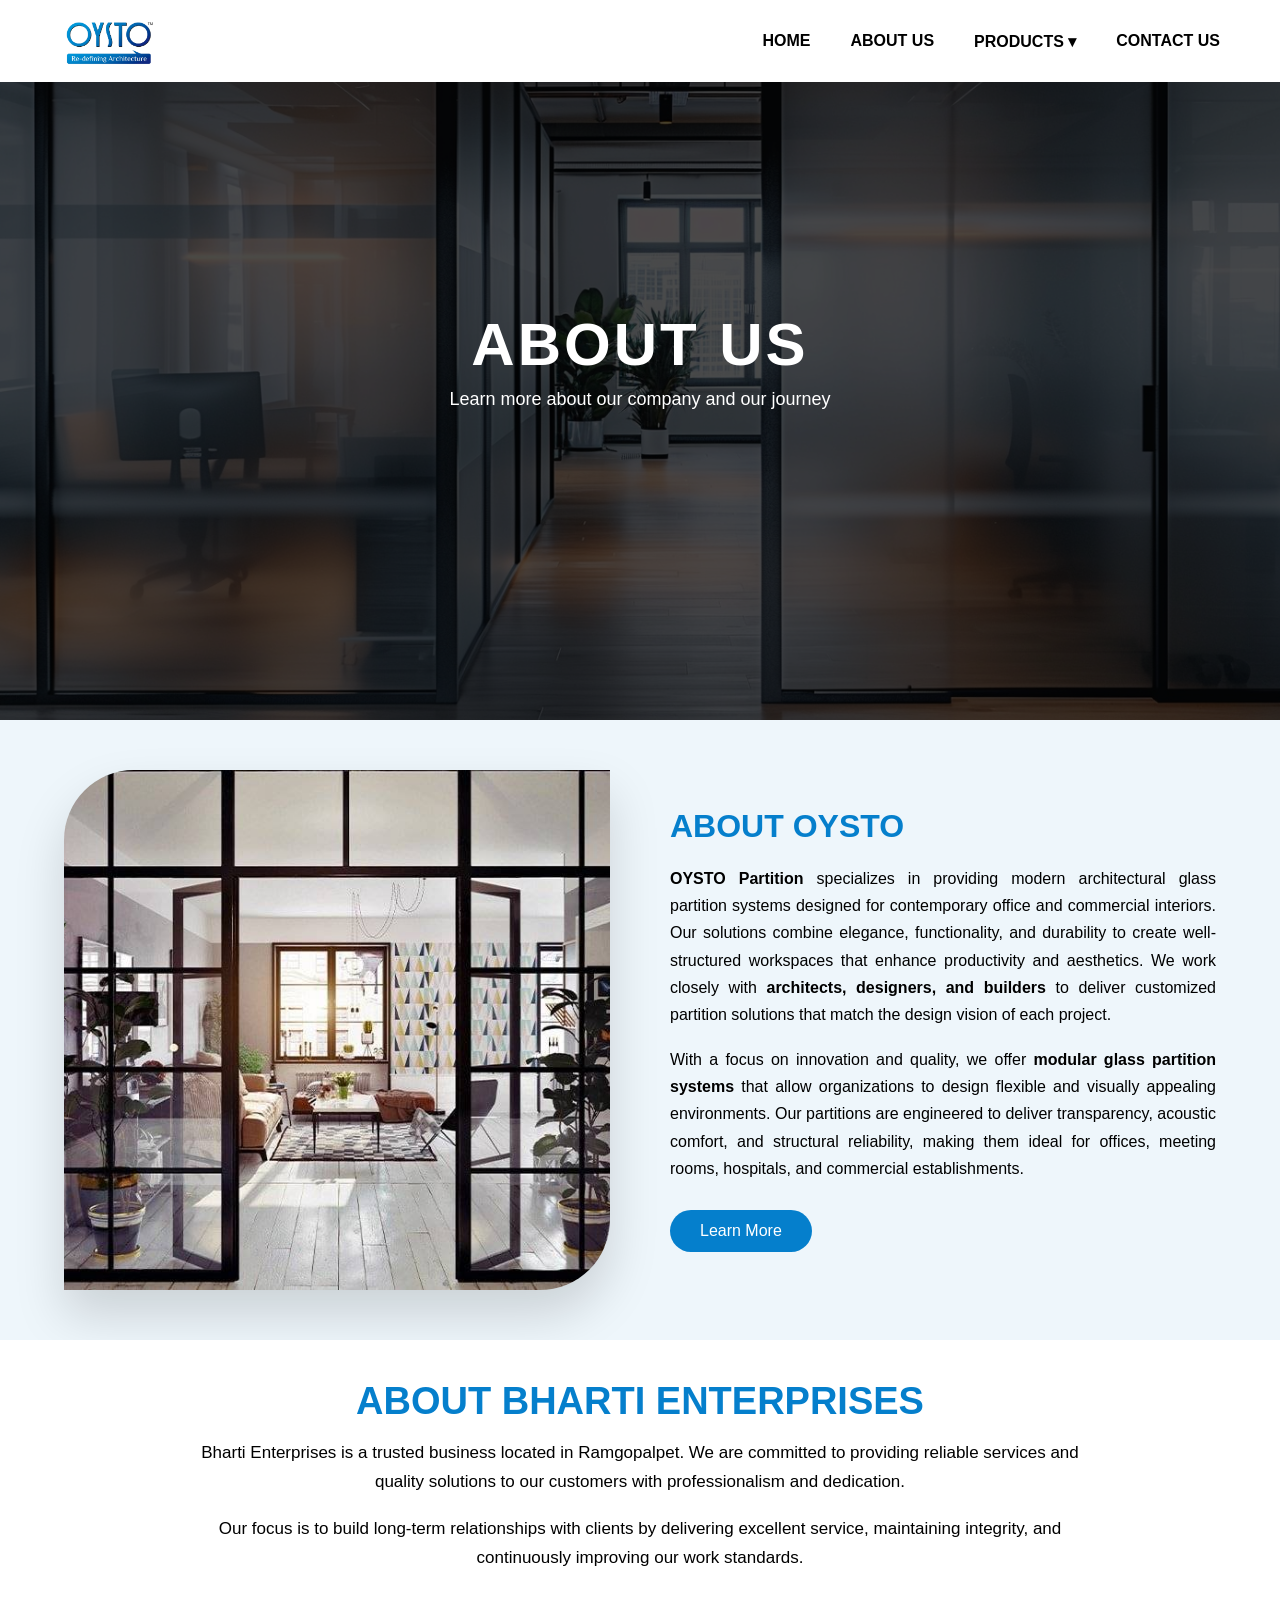
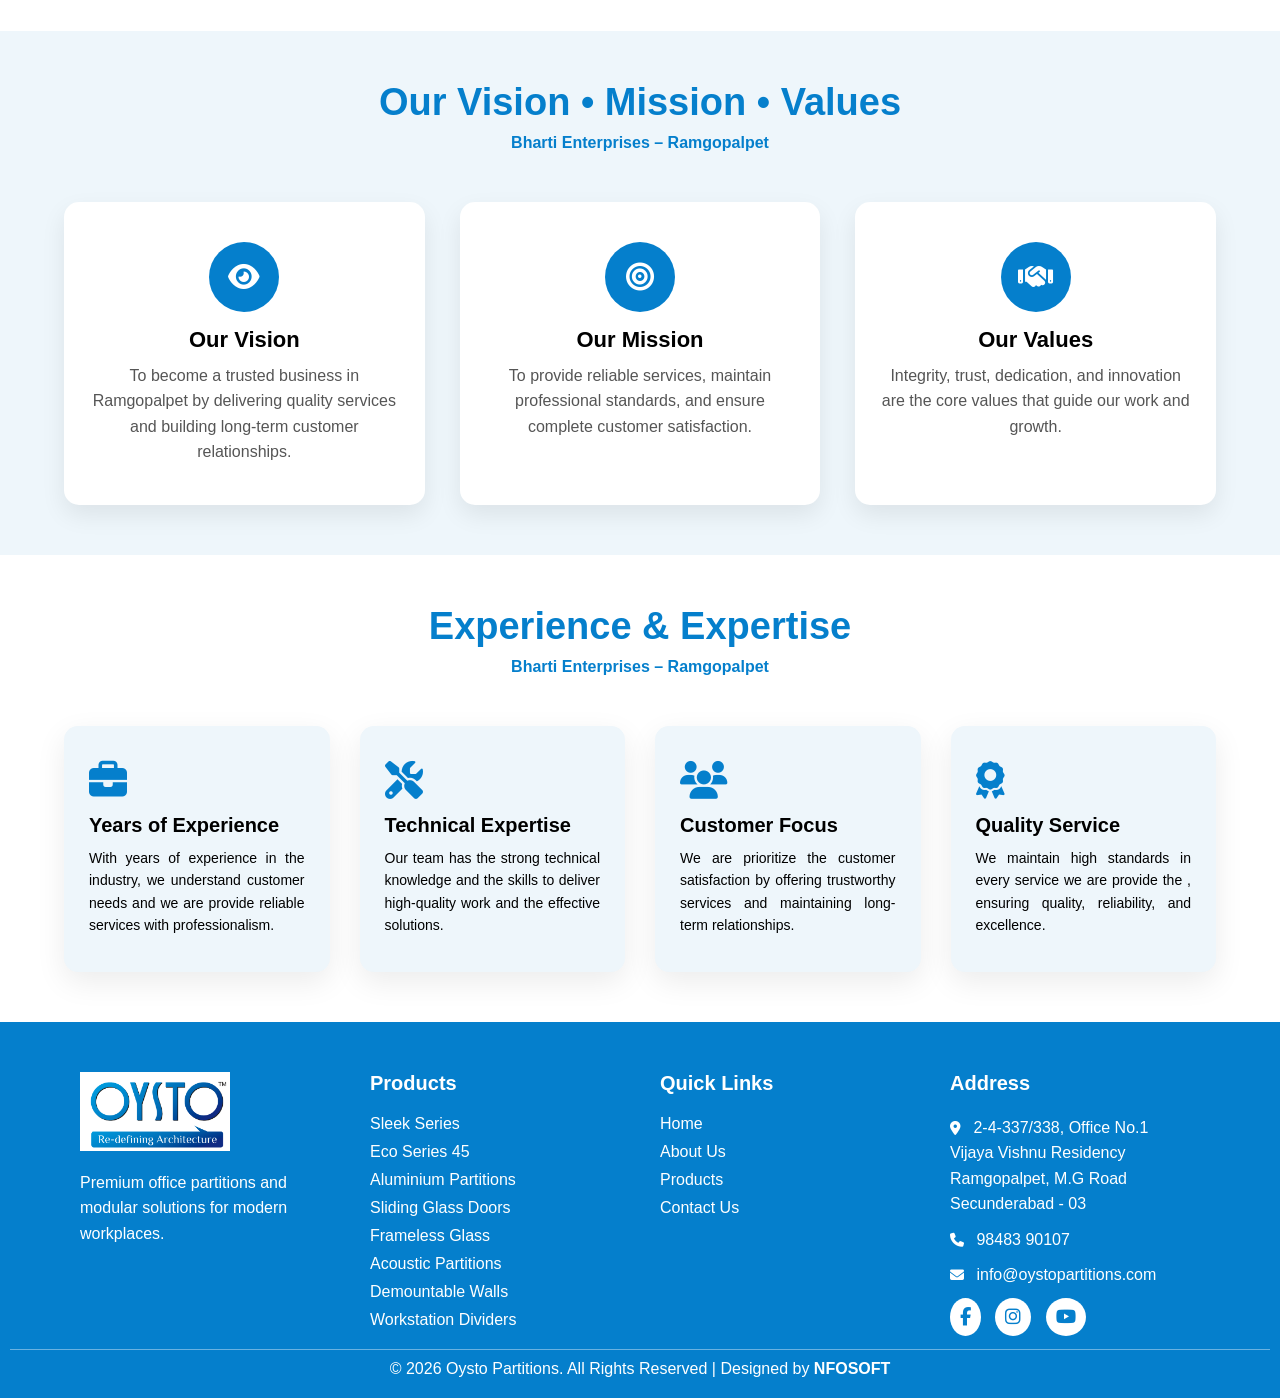
==== about.html @ a3dd3583 "oysto" ====
<!DOCTYPE html>
<html lang="en">

<head>

<meta charset="UTF-8">
<meta name="viewport" content="width=device-width, initial-scale=1.0">

<title>ABOUT US &#87211 OYSTO</title>
<link rel="stylesheet"
href="https://cdnjs.cloudflare.com/ajax/libs/font-awesome/6.5.0/css/all.min.css">

<link rel="icon" type="image/png" href="images/logo.png">

<link rel="stylesheet" href="css/about.css">

</head>

<body>


<header id="navbar">

<div class="nav-container">

<!-- LOGO -->

<div class="logo">
<a href="index.html">
<img src="images/logo.png" alt="Company Logo">
</a>
</div>


<!-- NAV LINKS -->

<ul class="nav-links">

<li><a href="index.html">Home</a></li>

<li><a href="about.html">About Us</a></li>


<li class="dropdown">

<a href="#">Products  ▾</a>

<div class="dropdown-menu">

<a href="#" class="dropdown-item">Sleek Series</a>

<a href="#" class="dropdown-item">Eco Series 45</a>

</div>

</li>


<li><a href="contact.html">Contact Us</a></li>

</ul>


<!-- MOBILE MENU -->

<div class="menu-toggle">
☰
</div>


</div>

</header>



<script>

const menuToggle = document.querySelector(".menu-toggle");
const navLinks = document.querySelector(".nav-links");
const navbar = document.getElementById("navbar");

/* MOBILE MENU */

menuToggle.addEventListener("click", () => {
navLinks.classList.toggle("active");
});

/* MOBILE DROPDOWN */

const dropdown = document.querySelector(".dropdown > a");
const dropdownMenu = document.querySelector(".dropdown-menu");

dropdown.addEventListener("click", function(e){

if(window.innerWidth <= 768){
e.preventDefault();
dropdownMenu.classList.toggle("show");
}

});

/* NAVBAR SCROLL EFFECT */

window.addEventListener("scroll", () => {

if(window.scrollY > 80){
navbar.classList.add("navbar-scrolled");
}else{
navbar.classList.remove("navbar-scrolled");
}

});

</script>















<section class="about-hero">
<div class="overlay"></div>

<div class="hero-content">
<h1>ABOUT US</h1>
<p>Learn more about our company and our journey</p>
</div>

</section>















<section class="about-section">

<div class="about-container">

<div class="about-image">
<img src="images/about.png" alt="Glass Partition">
</div>


<div class="about-content">

<h2>About OYSTO</h2>

<p>

<b>OYSTO Partition </b>specializes in providing modern
 architectural glass partition systems designed for contemporary office and commercial
  interiors. Our solutions combine elegance, functionality, and durability to create
   well-structured workspaces that enhance productivity and aesthetics.
   We work closely with <b>architects, designers, and builders </b>to deliver customized partition 
  solutions that match the design vision of each project. 

</p>

<p>

With a focus on innovation and quality, we offer<b> modular glass partition systems</b> that allow
 organizations to design flexible and visually appealing environments. Our partitions are 
 engineered to deliver transparency, acoustic comfort, and structural reliability, making
  them ideal for offices, meeting rooms, hospitals, and commercial establishments.
  
</p>

<a href="#" class="about-btn">Learn More</a>

</div>

</div>

</section>


<script>

const aboutSection = document.querySelector(".about-section");

window.addEventListener("scroll", () => {

const sectionTop = aboutSection.getBoundingClientRect().top;

if(sectionTop < window.innerHeight - 100){
aboutSection.classList.add("show");
}

});

</script>




<section class="abou-section">
    <div class="abou-container">

<div class="abou-heading reveal">
<h2> About Bharti Enterprises</h2>

</div>

<div class="abou-content reveal">
<p>
Bharti Enterprises is a trusted business located in Ramgopalpet.
We are committed to providing reliable services and quality solutions
to our customers with professionalism and dedication.
</p>

<p>
Our focus is to build long-term relationships with clients by delivering
excellent service, maintaining integrity, and continuously improving
our work standards.
</p>
</div>
</div>

</section>
<script>
    const reveals = document.querySelectorAll(".reveal");

window.addEventListener("scroll", () => {

reveals.forEach((element)=>{

const windowHeight = window.innerHeight;
const revealTop = element.getBoundingClientRect().top;

if(revealTop < windowHeight - 100){
element.classList.add("active");
}

});

});
</script>











<section class="values-section">
<div class="values-wrapper">
<div class="values-title reveal">
<h2>Our Vision • Mission • Values</h2>
<p>Bharti Enterprises – Ramgopalpet</p>
</div>

<div class="values-container">

<div class="value-box reveal">
<div class="icon-circle">
<i class="fas fa-eye"></i>
</div>
<h3>Our Vision</h3>
<p>To become a trusted business in Ramgopalpet by delivering quality services and building long-term customer relationships.</p>
</div>

<div class="value-box reveal">
<div class="icon-circle">
<i class="fas fa-bullseye"></i>
</div>
<h3>Our Mission</h3>
<p>To provide reliable services, maintain professional standards, and ensure complete customer satisfaction.</p>
</div>

<div class="value-box reveal">
<div class="icon-circle">
<i class="fas fa-handshake"></i>
</div>
<h3>Our Values</h3>
<p>Integrity, trust, dedication, and innovation are the core values that guide our work and growth.</p>
</div>

</div>
</div>

</section>
<script>

const vmvItems = document.querySelectorAll(".reveal");

window.addEventListener("scroll", () => {

vmvItems.forEach((item)=>{

const windowHeight = window.innerHeight;
const elementTop = item.getBoundingClientRect().top;

if(elementTop < windowHeight - 120){
item.classList.add("active");
}

});

});

</script>














<section class="experience-section">
    <div class="exp-wrapper">

<div class="exp-heading reveal">
<h2>Experience & Expertise</h2>
<p>Bharti Enterprises – Ramgopalpet</p>
</div>

<div class="exp-container">

<div class="exp-card reveal">
<i class="fas fa-briefcase"></i>
<h3>Years of Experience</h3>
<p>
With years of experience in the industry, we understand customer
needs and we are  provide reliable services with professionalism.
</p>
</div>

<div class="exp-card reveal">
<i class="fas fa-tools"></i>
<h3>Technical Expertise</h3>
<p>
Our team has the  strong technical knowledge and  the skills to deliver
high-quality work and the effective solutions.
</p>
</div>

<div class="exp-card reveal">
<i class="fas fa-users"></i>
<h3>Customer Focus</h3>
<p>
We are  prioritize the  customer satisfaction by offering trustworthy
services and maintaining long-term relationships.
</p>
</div>

<div class="exp-card reveal">
<i class="fas fa-award"></i>
<h3>Quality Service</h3>
<p>
We maintain high standards in every service we  are provide the ,
ensuring quality, reliability, and excellence.
</p>
</div>

</div>
</div>

</section>
<script>

const revealElements = document.querySelectorAll(".reveal");

window.addEventListener("scroll", ()=>{

revealElements.forEach((el)=>{

const windowHeight = window.innerHeight;
const elementTop = el.getBoundingClientRect().top;

if(elementTop < windowHeight - 120){
el.classList.add("active");
}

});

});

</script>
























<footer class="footer">

<div class="footer-container">

<!-- LOGO -->

<div class="footer-box left-anim">

<img src="images/logo2.png" class="footer-logo">

<p>
Premium office partitions and modular solutions
for modern workplaces.
</p>

</div>


<!-- PRODUCTS -->

<div class="footer-box left-anim">

<h2>Products</h2>

<ul>
<li>Sleek Series</li>
<li>Eco Series 45</li>
<li>Aluminium Partitions</li>
<li>Sliding Glass Doors</li>
<li>Frameless Glass</li>
<li>Acoustic Partitions</li>
<li>Demountable Walls</li>
<li>Workstation Dividers</li>
</ul>

</div>


<!-- QUICK LINKS -->

<div class="footer-box right-anim">

<h2>Quick Links</h2>

<ul>
<li><a href="index.html">Home</a></li>
<li><a href="about.html">About Us</a></li>
<li><a href="products.html">Products</a></li>
<li><a href="contact.html">Contact Us</a></li>
</ul>

</div>


<!-- ADDRESS -->

<div class="footer-box right-anim">

<h2>Address</h2>

<p><i class="fa-solid fa-location-dot"></i>  
2-4-337/338, Office No.1<br>
Vijaya Vishnu Residency<br>
Ramgopalpet, M.G Road<br>
Secunderabad - 03
</p>

<p><i class="fa-solid fa-phone"></i> 98483 90107</p>

<p><i class="fa-solid fa-envelope"></i> info@oystopartitions.com</p>


<div class="social">

<i class="fa-brands fa-facebook-f"></i>
<i class="fa-brands fa-instagram"></i>
<i class="fa-brands fa-youtube"></i>

</div>

</div>

</div>


<div class="footer-bottom">

<p>
© 2026 Oysto Partitions. All Rights Reserved |
Designed by
<a href="https://nfosoft.com" target="_blank">NFOSOFT</a>
</p>

</div>

</footer>


<script>
    const left = document.querySelectorAll(".left-anim");
const right = document.querySelectorAll(".right-anim");

function revealFooter(){

left.forEach(el=>{

const pos = el.getBoundingClientRect().top;

if(pos < window.innerHeight - 100){
el.classList.add("show-left");
}

});

right.forEach(el=>{

const pos = el.getBoundingClientRect().top;

if(pos < window.innerHeight - 100){
el.classList.add("show-right");
}

});

}

window.addEventListener("scroll", revealFooter);
</script>
---- css/about.css ----
*{
margin:0;
padding:0;
box-sizing:border-box;
font-family:Arial, Helvetica, sans-serif;
}

/* NAVBAR */

#navbar{
position:fixed;
top:0;
left:0;
width:100%;
background:white;
z-index:1000;
transition:0.3s;
}

.navbar-scrolled{
box-shadow:0 4px 15px rgba(0,0,0,0.1);
}

/* CONTAINER */

.nav-container{
max-width:1200px;
margin:auto;
display:flex;
justify-content:space-between;
align-items:center;
padding:16px 20px;
}

/* LOGO */

.logo img{
height:50px;
display:block;
}

/* NAV LINKS */

.nav-links{
display:flex;
list-style:none;
gap:40px;
align-items:center;
}

.nav-links a{
text-decoration:none;
font-weight:700;
position:relative;
transition:0.3s;
color:black;
text-transform:uppercase;
}

/* HOVER */

.nav-links a:hover{
color:#057fcc;
}

.nav-links > li > a::after{
content:"";
position:absolute;
left:0;
bottom:-6px;
width:0%;
height:2px;
background:#057fcc;
transition:0.3s;
}

.nav-links > li > a:hover::after{
width:100%;
}

/* DROPDOWN */

.dropdown{
position:relative;
}

.dropdown-menu{
position:absolute;
top:100%;
left:0;
width:220px;
padding:15px;
border-radius:12px;
display:flex;
flex-direction:column;
gap:5px;

opacity:0;
transform:translateY(10px);
pointer-events:none;
transition:0.35s;

background:
linear-gradient(rgba(255,255,255,0.9), rgba(0,0,0,0.1)),
url("https://images.pexels.com/photos/325229/pexels-photo-325229.jpeg");

background-size:cover;
background-position:center;

box-shadow:0 15px 35px rgba(0,0,0,0.15);
}

/* SHOW DROPDOWN */

.dropdown:hover .dropdown-menu{
opacity:1;
transform:translateY(0);
pointer-events:auto;
}

/* Dropdown Item base style */
.dropdown-item {
    display: block;
    text-decoration: none;
    color: black !important; /* Force black initially */
    font-size: 16px;
    padding: 10px 15px;
    border-radius: 6px;
    font-weight: 700;
    transition: 0.3s;
}

/* Hover state fix */
.dropdown-menu .dropdown-item:hover {
    background: #057fcc;
    color: white !important; /* Hover chesinappudu white avvali */
}


.dropdown-menu.show{
opacity:1;
transform:translateY(0);
pointer-events:auto;
display:flex;
}

/* MOBILE MENU */

.menu-toggle{
display:none;
font-size:28px;
cursor:pointer;
}

/* MOBILE */

@media (max-width:768px){

.nav-links{
position:absolute;
top:70px;
left:0;
width:100%;
background:white;
flex-direction:column;
align-items:center;
gap:20px;
padding:25px;
display:none;
box-shadow:0 10px 20px rgba(0,0,0,0.1);
}

.nav-links.active{
display:flex;
}

.menu-toggle{
display:block;
}

.dropdown-menu{
position:static;
box-shadow:none;
background:white;
transform:none;
opacity:1;
pointer-events:auto;
display:none;
}

.dropdown-menu.show{
display:flex;
}

}












/* HERO SECTION */

.about-hero{
position:relative;
height:80vh;
background: url("../images/aboutbg.png")  center/cover no-repeat;

display:flex;
justify-content:center;
align-items:center;
text-align:center;
color:white;
}

/* OVERLAY */

.overlay{
position:absolute;
top:0;
left:0;
width:100%;
height:100%;

background:rgba(0,0,0,0.7);
}

/* TEXT */

.hero-content{
position:relative;
z-index:2;
animation:zoomIn 1.5s ease;
}

.hero-content h1{
font-size:60px;
letter-spacing:3px;
}

.hero-content p{
margin-top:10px;
font-size:18px;
}

/* ZOOM ANIMATION */

@keyframes zoomIn{

0%{
transform:scale(0.6);
opacity:0;
}

100%{
transform:scale(1);
opacity:1;
}

}

/* MOBILE */

@media (max-width:768px){

.about-hero{
height:60vh;
padding:20px;
}

.hero-content h1{
font-size:36px;
}

.hero-content p{
font-size:14px;
}

}
















.about-section{
padding:50px 5%;
background:#eef6fb;
overflow:hidden;
}

/* CENTER CONTAINER */

.about-container{
max-width:1200px;
margin:auto;
display:flex;
gap:60px;
align-items:stretch;
}

/* IMAGE */

.about-image{
flex:1;
height:520px;
border-radius:70px 0 70px 0;
overflow:hidden;
box-shadow:0 25px 50px rgba(0,0,0,0.15);

transform:translateX(-80px);
opacity:0;
transition:1s;
}

.about-image img{
width:100%;
height:100%;
object-fit:cover;
}

/* TEXT */

.about-content{
flex:1;
height:520px;

display:flex;
flex-direction:column;
justify-content:center;

transform:translateX(80px);
opacity:0;
transition:1s;
}

.about-content h2{
font-size:32px;
margin-bottom:20px;
text-transform:uppercase;
font-family:'Poppins', sans-serif;
color:#057fcc;
}

.about-content p{
font-size:16px;
line-height:1.7;
margin-bottom:18px;
color:black;
text-align:justify;
}

/* BUTTON */

.about-btn{
margin-top:10px;
padding:12px 30px;
background:#057fcc;
color:white;
text-decoration:none;
border-radius:30px;
width:fit-content;
transition:0.3s;
}

.about-btn:hover{
transform:translateY(-3px);
background:#0466a4;
}

/* SCROLL ANIMATION */

.show .about-image{
transform:translateX(0);
opacity:1;
}

.show .about-content{
transform:translateX(0);
opacity:1;
}

/* TABLET */

@media(max-width:992px){

.about-container{
gap:40px;
}

.about-image{
height:420px;
}

.about-content{
height:auto;
}

}

/* MOBILE */

@media(max-width:768px){

.about-container{
flex-direction:column;
gap:40px;
text-align:center;
}

.about-image{
height:300px;
border-radius:40px;
}

.about-content{
height:auto;
text-align:justify;
}

.about-content h2{
font-size:26px;
}

.about-btn{
margin:auto;
}

}




.abou-section{
padding:40px 5%;
text-align:center;
background:white;
font-family:Arial, Helvetica, sans-serif;
}

/* CENTER CONTAINER */
.abou-container{
max-width:900px;
margin:auto;
display:flex;
flex-direction:column;
align-items:center;
text-align:center;
}
/* HEADING */

.abou-heading h2{
font-size:38px;
color:#057fcc;
text-transform:uppercase;
margin-bottom:16px;
}

/* CONTENT */

.abou-content p{
font-size:17px;
line-height:1.7;
color:black;
margin-bottom:18px;
}

/* SCROLL ANIMATION */

.reveal{
opacity:0;
transform:translateY(40px);
transition:1s ease;
}

.reveal.active{
opacity:1;
transform:translateY(0);
}

/* TABLET */

@media(max-width:992px){

.abou-heading h2{
font-size:34px;
}

}

/* MOBILE */

@media(max-width:768px){

.abou-section{
padding:60px 20px;
}

.abou-heading h2{
font-size:28px;
}

.abou-content p{
font-size:15px;
}

}









.values-section{
padding:50px 5%;
background:#eef6fb;
text-align:center;
font-family:Arial, Helvetica, sans-serif;
}

/* CENTER CONTENT */

.values-wrapper{
max-width:1200px;
margin:auto;
}

/* TITLE */

.values-title h2{
font-size:38px;
margin-bottom:10px;
color:#057fcc;
}

.values-title p{
color:#057fcc;
margin-bottom:50px;
font-weight:600;
}

/* GRID */

.values-container{
display:grid;
grid-template-columns:repeat(3,1fr);
gap:35px;
}

/* BOX */

.value-box{
background:white;
padding:40px 25px;
border-radius:15px;
position:relative;
overflow:hidden;
transition:.4s;
box-shadow:0 10px 25px rgba(0,0,0,0.08);
}

/* BACKGROUND ANIMATION */

.value-box::before{
content:"";
position:absolute;
width:0%;
height:100%;
left:0;
top:0;
background:#057fcc;
transition:.4s;
z-index:0;
}

.value-box:hover::before{
width:100%;
}

/* ICON */

.icon-circle{
width:70px;
height:70px;
border-radius:50%;
background:#057fcc;
display:flex;
align-items:center;
justify-content:center;
margin:0 auto 15px;
transition:.5s;
z-index:2;
position:relative;
}

.icon-circle i{
color:white;
font-size:28px;
transition:.5s;
}

.value-box:hover .icon-circle{
transform:rotate(360deg) scale(1.1);
background:white;
}

.value-box:hover .icon-circle i{
color:#057fcc;
}

/* TEXT */

.value-box h3,
.value-box p{
position:relative;
z-index:2;
}

.value-box h3{
margin-bottom:10px;
font-size:22px;
}

.value-box p{
color:#555;
line-height:1.6;
}

.value-box:hover h3,
.value-box:hover p{
color:white;
}

/* TABLET */

@media(max-width:992px){

.values-container{
grid-template-columns:repeat(2,1fr);
}

}

/* MOBILE */

@media(max-width:768px){

.values-container{
grid-template-columns:1fr;
}

.values-title h2{
font-size:28px;
}

}







.experience-section{
padding:50px 5%;
background:white;
text-align:center;
font-family:Arial, Helvetica, sans-serif;
}

/* CENTER CONTENT */

.exp-wrapper{
max-width:1200px;
margin:auto;
}

/* HEADING */

.exp-heading h2{
font-size:38px;
margin-bottom:10px;
color:#057fcc;
}

.exp-heading p{
color:#057fcc;
margin-bottom:50px;
font-weight:600;
}

/* GRID */

.exp-container{
display:grid;
grid-template-columns:repeat(4,1fr);
gap:30px;
}

/* CARD */

.exp-card{
background: #eef6fb;
padding:35px 25px;
border-radius:14px;
transition:0.4s;
box-shadow:0 10px 30px rgba(0,0,0,0.08);
text-align: justify;
position:relative;
overflow:hidden;
}

/* HOVER LINE */

.exp-card::before{
content:"";
position:absolute;
left:0;
top:0;
width:0%;
height:4px;
background:#057fcc;
transition:0.4s;
}

.exp-card:hover::before{
width:100%;
}

.exp-card:hover{
transform:translateY(-8px);
box-shadow:0 15px 40px rgba(0,0,0,0.15);
}

/* ICON */

.exp-card i{
font-size:38px;
color:#057fcc;
margin-bottom:15px;
}

/* TEXT */

.exp-card h3{
margin-bottom:10px;
font-size:20px;
}

.exp-card p{
color:black;
text-align: justify;
line-height:1.6;
font-size:14px;
}

/* SCROLL ANIMATION */

.reveal{
opacity:0;
transform:translateY(40px);
transition:1s ease;
}

.reveal.active{
opacity:1;
transform:translateY(0);
}

/* TABLET */

@media(max-width:992px){

.exp-container{
grid-template-columns:repeat(2,1fr);
}

}

/* MOBILE */

@media(max-width:600px){

.exp-container{
grid-template-columns:1fr;
}

.exp-heading h2{
font-size:28px;
}

}







.footer{
background:#057fcc;
color:white;

font-family:Arial;
padding:50px 10px 10px 10px;
}

.footer-container{
max-width:1200px;
margin:auto;
padding:0 40px;
display:grid;
grid-template-columns:repeat(4,1fr);
gap:40px;
}

.footer-logo{
width:150px;
margin-bottom:15px;
}

.footer-box h2{
margin-bottom:20px;
font-size:20px;
}

.footer-box ul{
list-style:none;
padding:0;
margin:0;
}

.footer-box ul li{
margin-bottom:10px;
cursor:pointer;
transition:0.3s;
}

.footer-box ul li:hover{
padding-left:5px;
}

.footer-box p{
margin-bottom:10px;
line-height:1.6;
}

.footer-box p i{
margin-right:8px;
font-size: 14px;
}

.social{
margin-top:10px;
}

.social i{
font-size:18px;
margin-right:10px;
background:white;
color:#057fcc;
padding:10px;
border-radius:50%;
cursor:pointer;
transition:0.3s;
}

.social i:hover{
background:#035fa3;
color:white;
transform:translateY(-3px);
}

.footer-bottom{
border-top:1px solid rgba(255,255,255,0.4);
margin-top:10px;
padding:10px 10px;
text-align:center;
width:100%;
}

.footer-bottom a{
color:white;
font-weight:600;
text-decoration:none;
}

.footer-box ul li a{
text-decoration:none;
color:white;
}

.footer-box ul li a:hover{
opacity:0.8;
}

/* animations */

.left-anim{
opacity:0;
transform:translateX(-80px);
transition:1s;
}

.right-anim{
opacity:0;
transform:translateX(80px);
transition:1s;
}

.show-left{
opacity:1;
transform:translateX(0);
}

.show-right{
opacity:1;
transform:translateX(0);
}


/* tablet */

@media (max-width:900px){

.footer-container{
grid-template-columns:1fr 1fr;
}

}


/* mobile */

@media (max-width:600px){

.footer-container{
grid-template-columns:1fr;
text-align:center;
}

.footer-logo{
margin:auto;
}

.social i{
margin:8px;
}

}
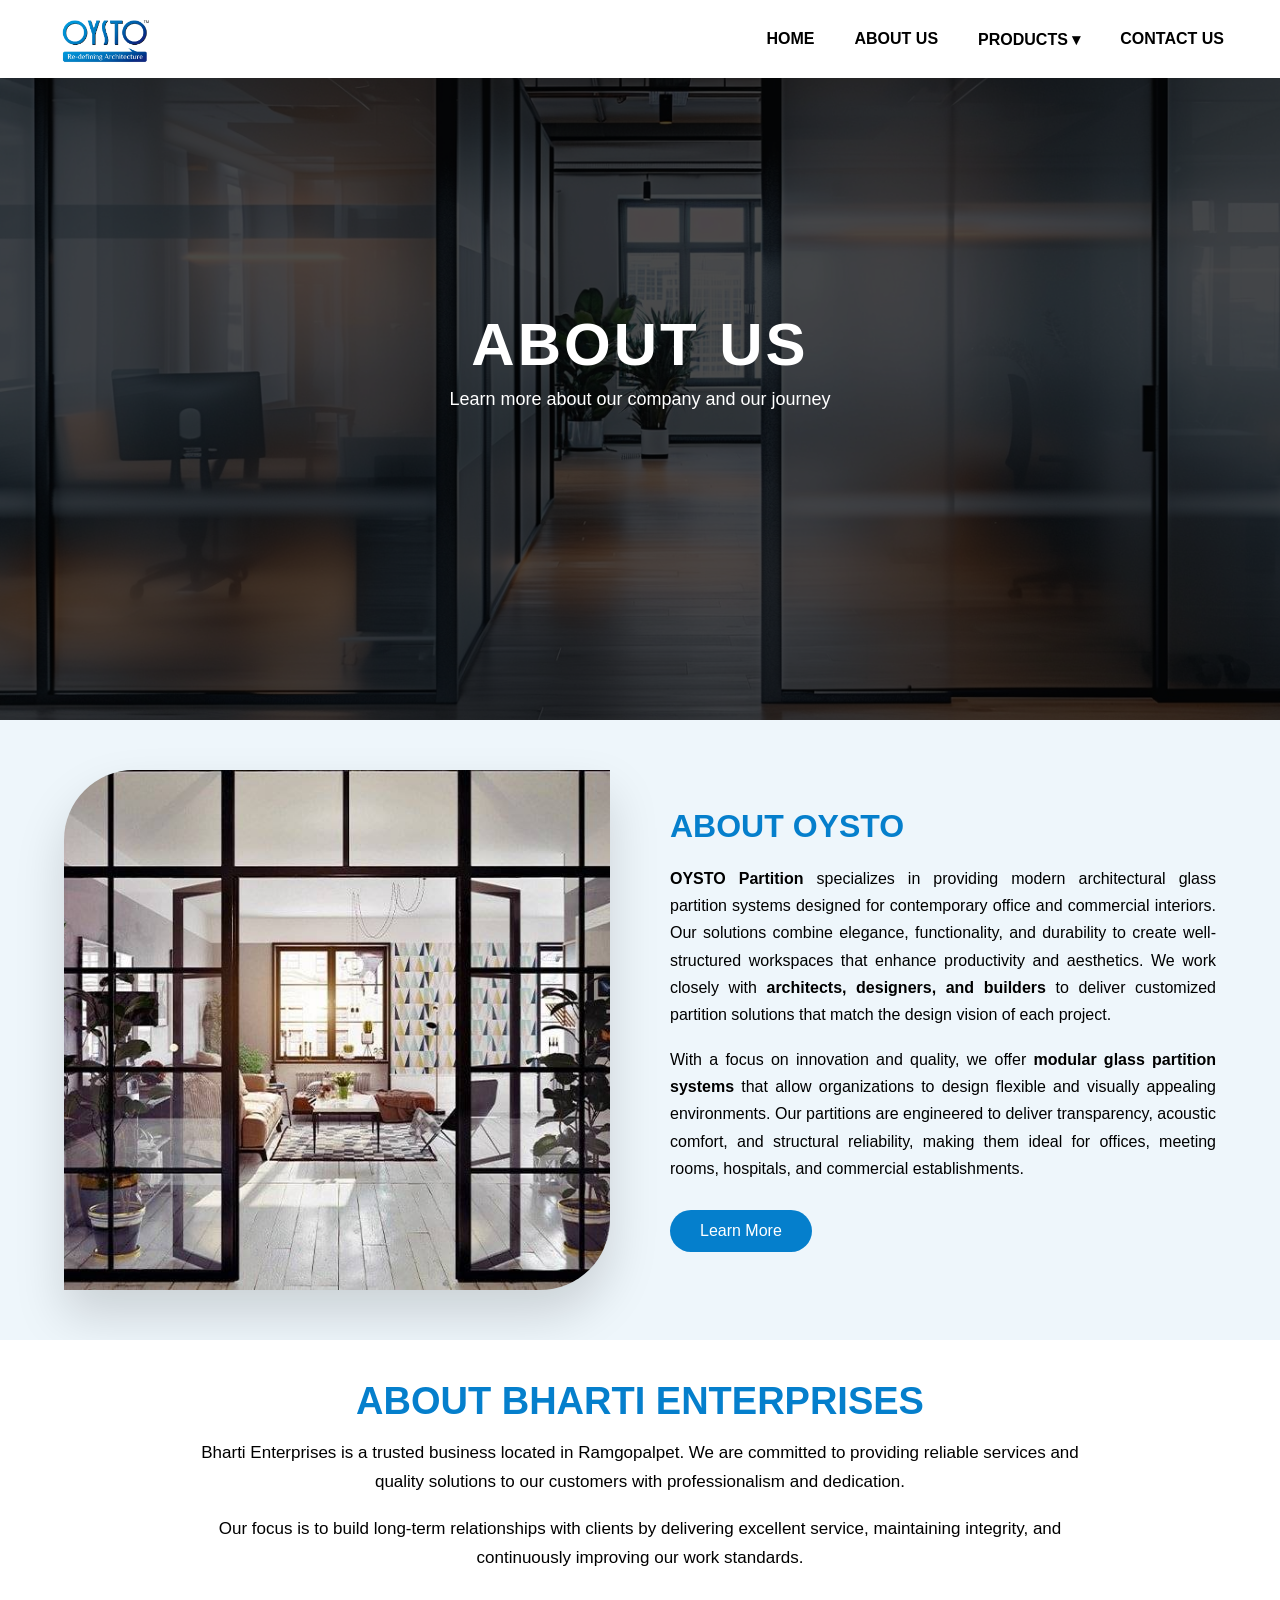
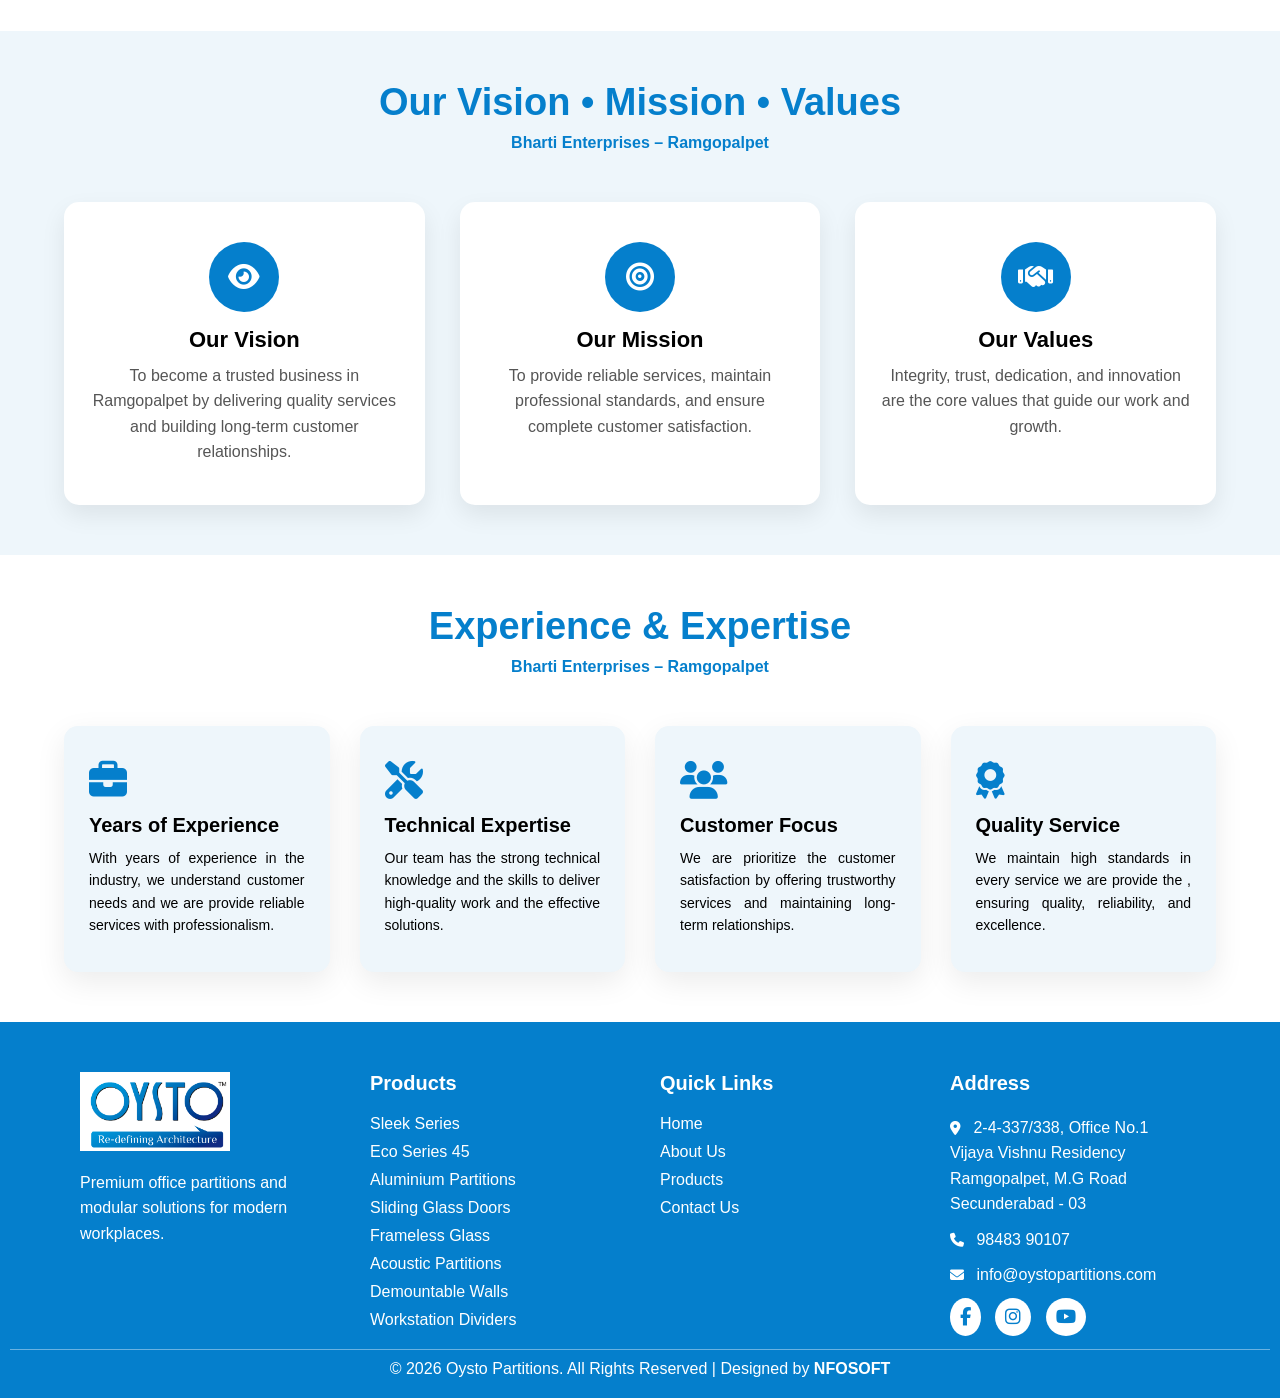
==== commit 4858cf95: "oysto" ====
--- a/about.html
+++ b/about.html
@@ -6,7 +6,7 @@
 <meta charset="UTF-8">
 <meta name="viewport" content="width=device-width, initial-scale=1.0">
 
-<title>ABOUT US &#87211 OYSTO</title>
+<title>ABOUT US | OYSTO</title>
 <link rel="stylesheet"
 href="https://cdnjs.cloudflare.com/ajax/libs/font-awesome/6.5.0/css/all.min.css">
 
@@ -43,13 +43,25 @@
 
 <li class="dropdown">
 
-<a href="#">Products  ▾</a>
+<a href="product.html">Products  ▾</a>
 
 <div class="dropdown-menu">
 
-<a href="#" class="dropdown-item">Sleek Series</a>
-
-<a href="#" class="dropdown-item">Eco Series 45</a>
+<a href="sleekeries.html" class="dropdown-item">Sleek Series</a>
+
+<a href="ecoseries-45.html" class="dropdown-item">Eco Series - 45</a>
+
+<a href="ultra.html" class="dropdown-item">Ultra Series - 75</a>
+
+<a href="neon.html" class="dropdown-item">Neon Series - 100</a>
+
+<a href="style.html" class="dropdown-item">Style Door</a>
+
+<a href="technical.html" class="dropdown-item">Technical Panel</a>
+
+<a href="architectural.html" class="dropdown-item">Architectural Hardware</a>
+
+<a href="accessories.html" class="dropdown-item">Accessories</a>
 
 </div>
 
--- a/css/about.css
+++ b/css/about.css
@@ -4,7 +4,10 @@
 box-sizing:border-box;
 font-family:Arial, Helvetica, sans-serif;
 }
-
+html, body{
+overflow-x:hidden;
+width:100%;
+}
 /* NAVBAR */
 
 #navbar{
@@ -22,14 +25,14 @@
 }
 
 /* CONTAINER */
-
 .nav-container{
+width:100%;
 max-width:1200px;
-margin:auto;
-display:flex;
+margin:0 auto;
+display:flex;
+align-items:center;
 justify-content:space-between;
-align-items:center;
-padding:16px 20px;
+padding:14px 16px;
 }
 
 /* LOGO */
@@ -38,7 +41,11 @@
 height:50px;
 display:block;
 }
-
+.menu-toggle{
+display:none;
+font-size:26px;
+cursor:pointer;
+}
 /* NAV LINKS */
 
 .nav-links{
@@ -153,8 +160,24 @@
 }
 
 /* MOBILE */
-
 @media (max-width:768px){
+
+.nav-container{
+display:flex;
+align-items:center;
+justify-content:space-between;
+padding:12px 14px;
+}
+
+.logo img{
+height:45px;
+}
+
+.menu-toggle{
+display:block;
+font-size:26px;
+cursor:pointer;
+}
 
 .nav-links{
 position:absolute;
@@ -174,10 +197,6 @@
 display:flex;
 }
 
-.menu-toggle{
-display:block;
-}
-
 .dropdown-menu{
 position:static;
 box-shadow:none;
@@ -193,7 +212,6 @@
 }
 
 }
-
 
 
 
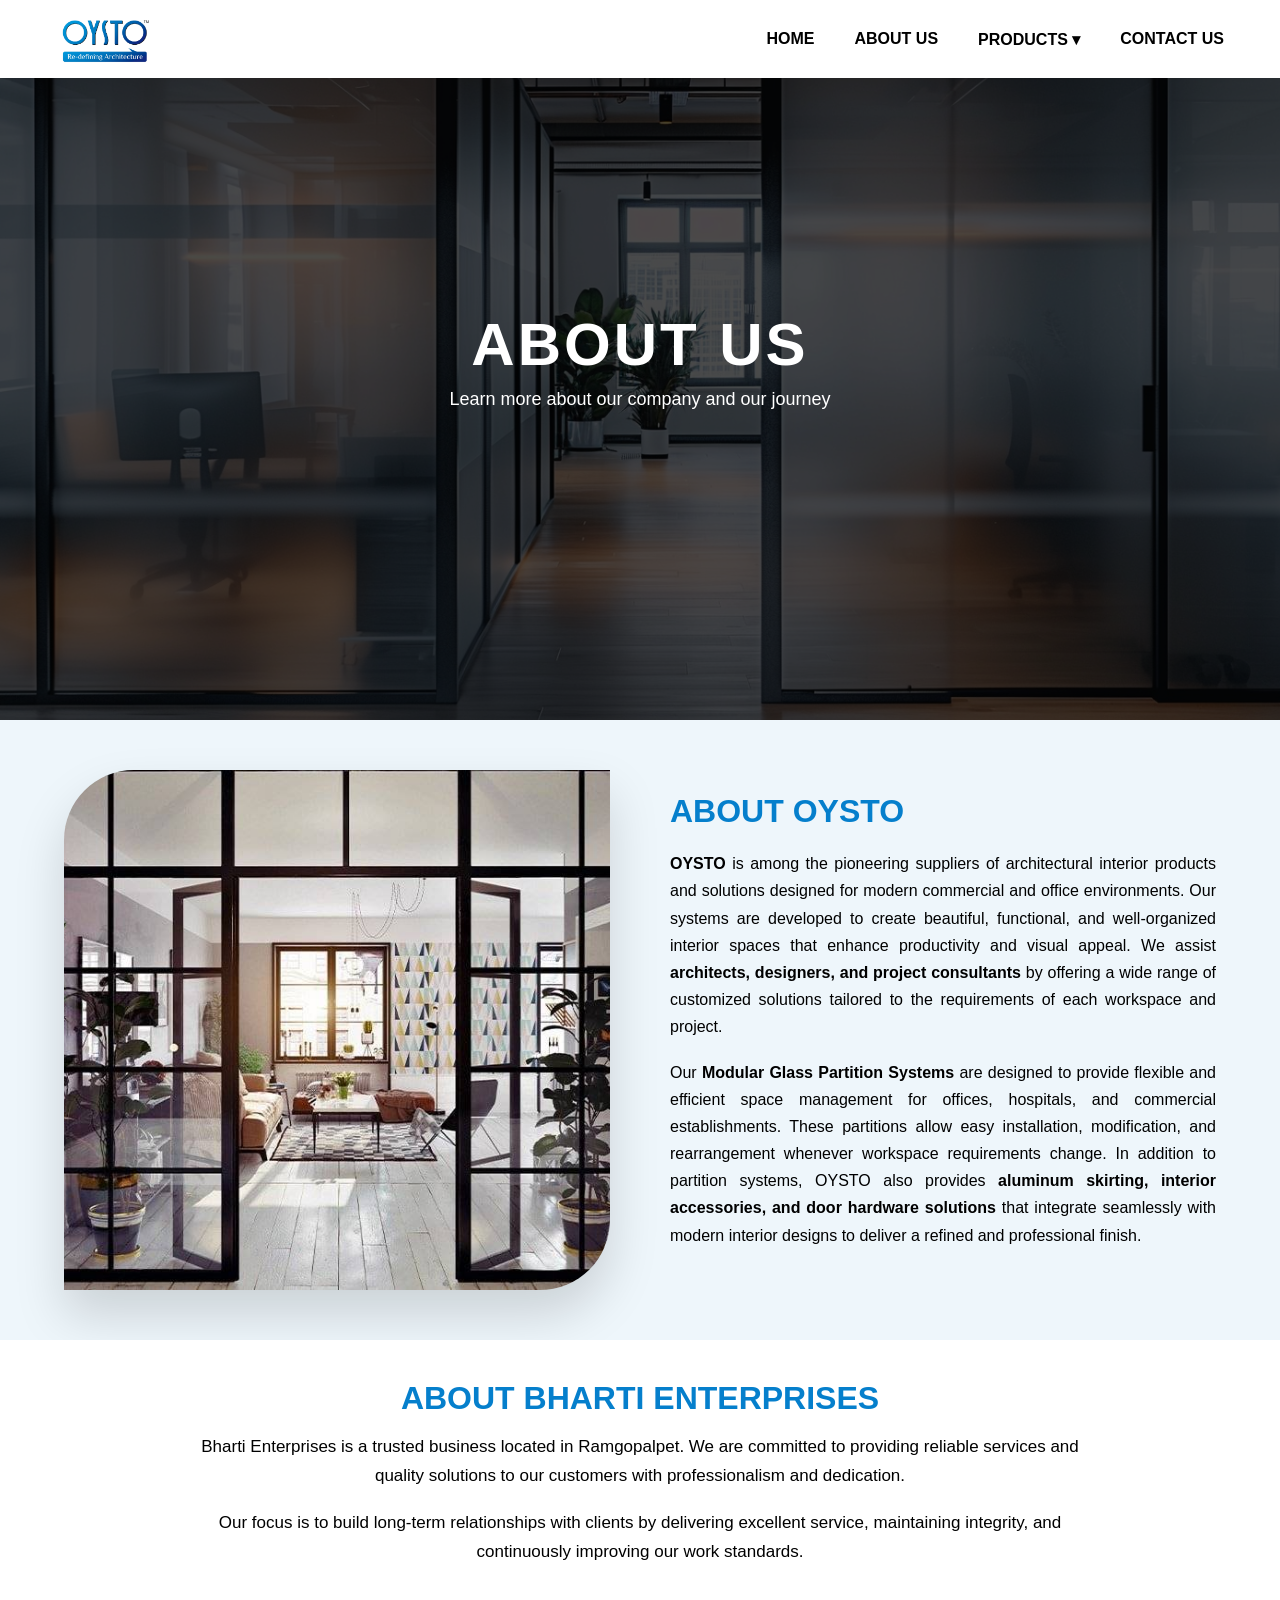
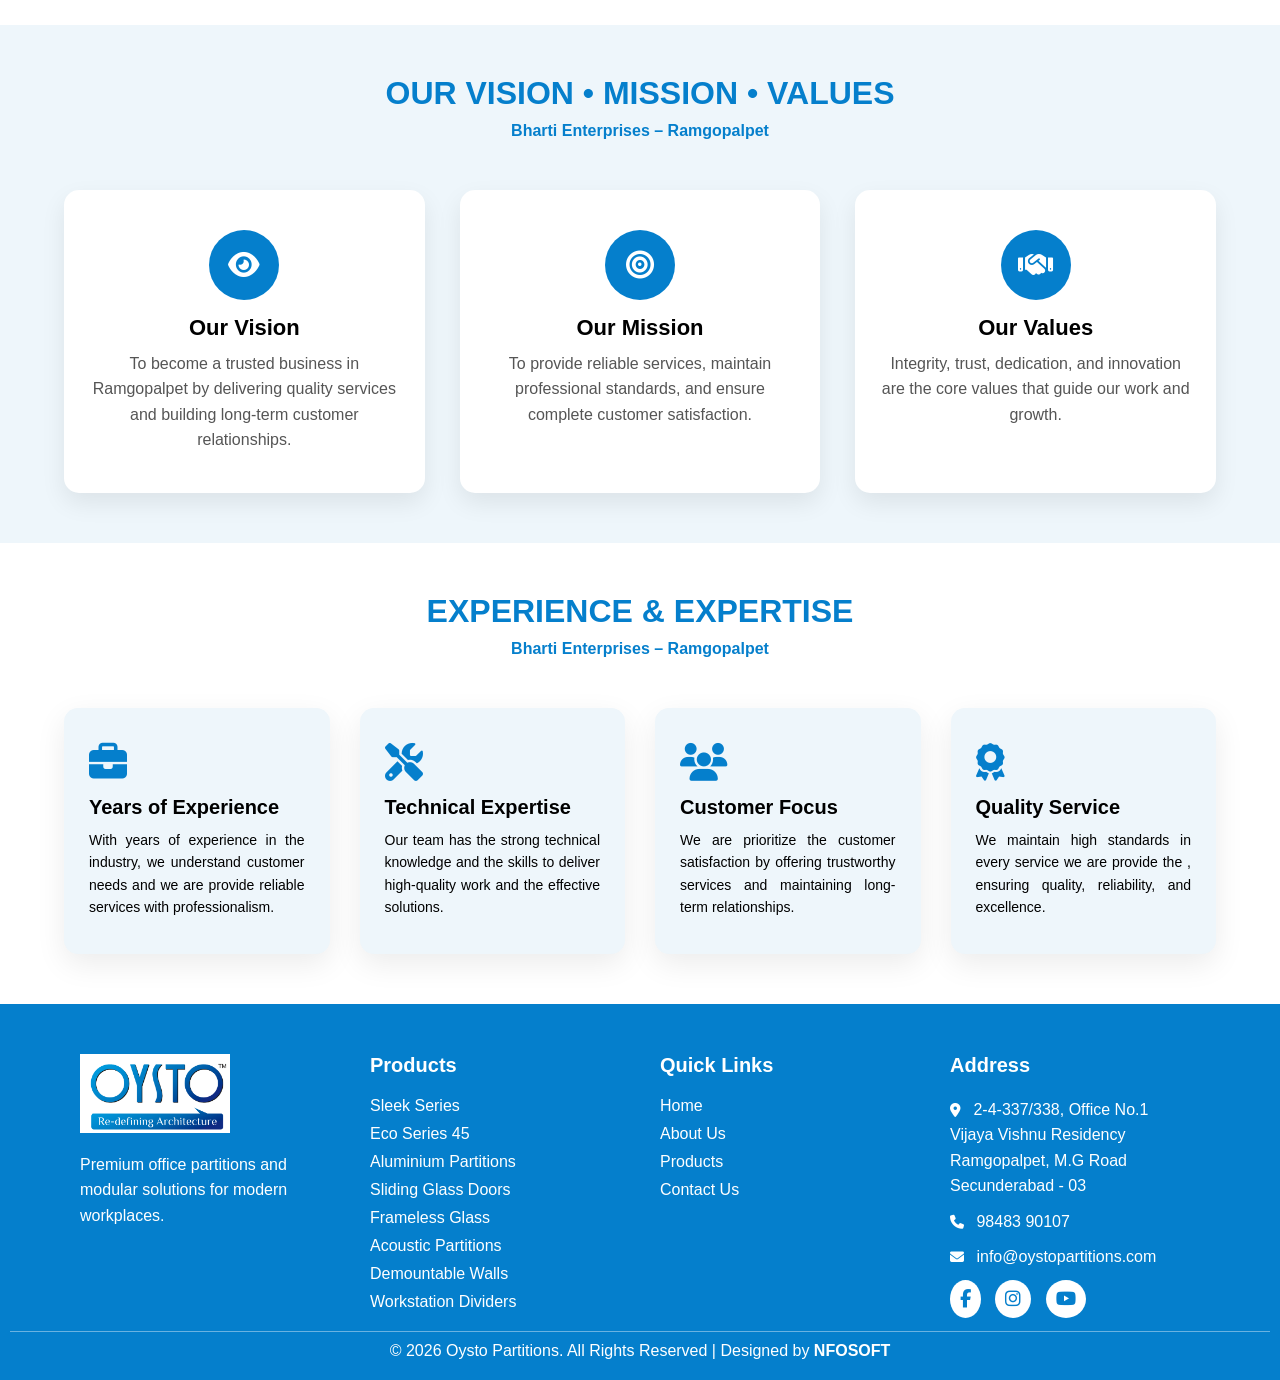
==== commit 9dae5738: "oysto" ====
--- a/about.html
+++ b/about.html
@@ -6,7 +6,7 @@
 <meta charset="UTF-8">
 <meta name="viewport" content="width=device-width, initial-scale=1.0">
 
-<title>ABOUT US | OYSTO</title>
+<title>ABOUT US | OYSTO PARTITIONS</title>
 <link rel="stylesheet"
 href="https://cdnjs.cloudflare.com/ajax/libs/font-awesome/6.5.0/css/all.min.css">
 
@@ -51,22 +51,20 @@
 
 <a href="ecoseries-45.html" class="dropdown-item">Eco Series - 45</a>
 
-<a href="ultra.html" class="dropdown-item">Ultra Series - 75</a>
-
-<a href="neon.html" class="dropdown-item">Neon Series - 100</a>
-
-<a href="style.html" class="dropdown-item">Style Door</a>
-
-<a href="technical.html" class="dropdown-item">Technical Panel</a>
-
-<a href="architectural.html" class="dropdown-item">Architectural Hardware</a>
+<a href="ultraseries-75.html" class="dropdown-item">Ultra Series - 75</a>
+
+<a href="neonseries-100.html" class="dropdown-item">Neon Series - 100</a>
+
+<a href="styledoor.html" class="dropdown-item">Style Door</a>
+
+<a href="technicalpanel.html" class="dropdown-item">Technical Panel</a>
+
+<a href="architecturalhardware.html" class="dropdown-item">Architectural Hardware</a>
 
 <a href="accessories.html" class="dropdown-item">Accessories</a>
 
 </div>
-
 </li>
-
 
 <li><a href="contact.html">Contact Us</a></li>
 
@@ -176,28 +174,19 @@
 <div class="about-content">
 
 <h2>About OYSTO</h2>
-
-<p>
-
-<b>OYSTO Partition </b>specializes in providing modern
- architectural glass partition systems designed for contemporary office and commercial
-  interiors. Our solutions combine elegance, functionality, and durability to create
-   well-structured workspaces that enhance productivity and aesthetics.
-   We work closely with <b>architects, designers, and builders </b>to deliver customized partition 
-  solutions that match the design vision of each project. 
-
-</p>
-
-<p>
-
-With a focus on innovation and quality, we offer<b> modular glass partition systems</b> that allow
- organizations to design flexible and visually appealing environments. Our partitions are 
- engineered to deliver transparency, acoustic comfort, and structural reliability, making
-  them ideal for offices, meeting rooms, hospitals, and commercial establishments.
-  
-</p>
-
-<a href="#" class="about-btn">Learn More</a>
+<p>
+
+<b>OYSTO</b> is among the pioneering suppliers of architectural interior products and solutions designed for modern commercial and office environments. Our systems are developed to create beautiful, functional, and well-organized interior spaces that enhance productivity and visual appeal. We assist <b>architects, designers, and project consultants</b> by offering a wide range of customized solutions tailored to the requirements of each workspace and project.
+
+</p>
+
+<p>
+
+Our <b>Modular Glass Partition Systems</b> are designed to provide flexible and efficient space management for offices, hospitals, and commercial establishments. These partitions allow easy installation, modification, and rearrangement whenever workspace requirements change. In addition to partition systems, OYSTO also provides <b>aluminum skirting, interior accessories, and door hardware solutions</b> that integrate seamlessly with modern interior designs to deliver a refined and professional finish.
+
+</p>
+
+
 
 </div>
 
--- a/css/about.css
+++ b/css/about.css
@@ -90,29 +90,35 @@
 .dropdown{
 position:relative;
 }
-
 .dropdown-menu{
 position:absolute;
 top:100%;
 left:0;
-width:220px;
-padding:15px;
-border-radius:12px;
+
+width:260px;   /* increase width */
+padding:18px;
+min-height:420px;
+left:-20px;
+border-radius:14px;
+
 display:flex;
 flex-direction:column;
-gap:5px;
+gap:8px;
 
 opacity:0;
 transform:translateY(10px);
 pointer-events:none;
 transition:0.35s;
 
+/* IMAGE BACKGROUND */
+
 background:
-linear-gradient(rgba(255,255,255,0.9), rgba(0,0,0,0.1)),
+linear-gradient(rgba(255,255,255,0.6), rgba(255,255,255,0.6)),
 url("https://images.pexels.com/photos/325229/pexels-photo-325229.jpeg");
 
-background-size:cover;
+background-size:contain;
 background-position:center;
+background-repeat:no-repeat;
 
 box-shadow:0 15px 35px rgba(0,0,0,0.15);
 }
@@ -159,19 +165,30 @@
 cursor:pointer;
 }
 
-/* MOBILE */
+
+
+
 @media (max-width:768px){
 
+
+
+/* NAV CONTAINER */
+
 .nav-container{
+width:100%;
 display:flex;
 align-items:center;
 justify-content:space-between;
-padding:12px 14px;
-}
+padding:12px 16px;
+}
+
+/* LOGO */
 
 .logo img{
 height:45px;
 }
+
+/* MENU ICON */
 
 .menu-toggle{
 display:block;
@@ -179,6 +196,8 @@
 cursor:pointer;
 }
 
+/* NAV LINKS */
+
 .nav-links{
 position:absolute;
 top:70px;
@@ -186,32 +205,68 @@
 width:100%;
 background:white;
 flex-direction:column;
-align-items:center;
-gap:20px;
-padding:25px;
+align-items:flex-start;
+gap:18px;
+padding:20px;
 display:none;
 box-shadow:0 10px 20px rgba(0,0,0,0.1);
 }
 
+/* ACTIVE MENU */
+
 .nav-links.active{
 display:flex;
 }
+
+/* NAV LINK STYLE */
+
+.nav-links a{
+color:black !important;
+font-size:16px;
+width:100%;
+}
+
+/* DROPDOWN */
 
 .dropdown-menu{
 position:static;
+background:#ffffff;
 box-shadow:none;
-background:white;
+opacity:1;
 transform:none;
-opacity:1;
 pointer-events:auto;
 display:none;
-}
+width:100%;
+padding-left:15px;
+}
+
+/* SHOW DROPDOWN */
 
 .dropdown-menu.show{
 display:flex;
-}
-
-}
+flex-direction:column;
+align-items:flex-start;
+}
+
+/* DROPDOWN LINKS */
+
+.dropdown-item{
+color:#333 !important;
+font-size:15px;
+padding:10px 0;
+width:100%;
+}
+
+/* REMOVE DESKTOP HOVER */
+
+.dropdown:hover .dropdown-menu{
+opacity:1;
+transform:none;
+pointer-events:auto;
+}
+
+}
+
 
 
 
@@ -484,7 +539,7 @@
 /* HEADING */
 
 .abou-heading h2{
-font-size:38px;
+font-size:32px;
 color:#057fcc;
 text-transform:uppercase;
 margin-bottom:16px;
@@ -565,9 +620,10 @@
 /* TITLE */
 
 .values-title h2{
-font-size:38px;
+font-size:32px;
 margin-bottom:10px;
 color:#057fcc;
+text-transform: uppercase;
 }
 
 .values-title p{
@@ -715,8 +771,9 @@
 /* HEADING */
 
 .exp-heading h2{
-font-size:38px;
+font-size:32px;
 margin-bottom:10px;
+text-transform: uppercase;
 color:#057fcc;
 }
 
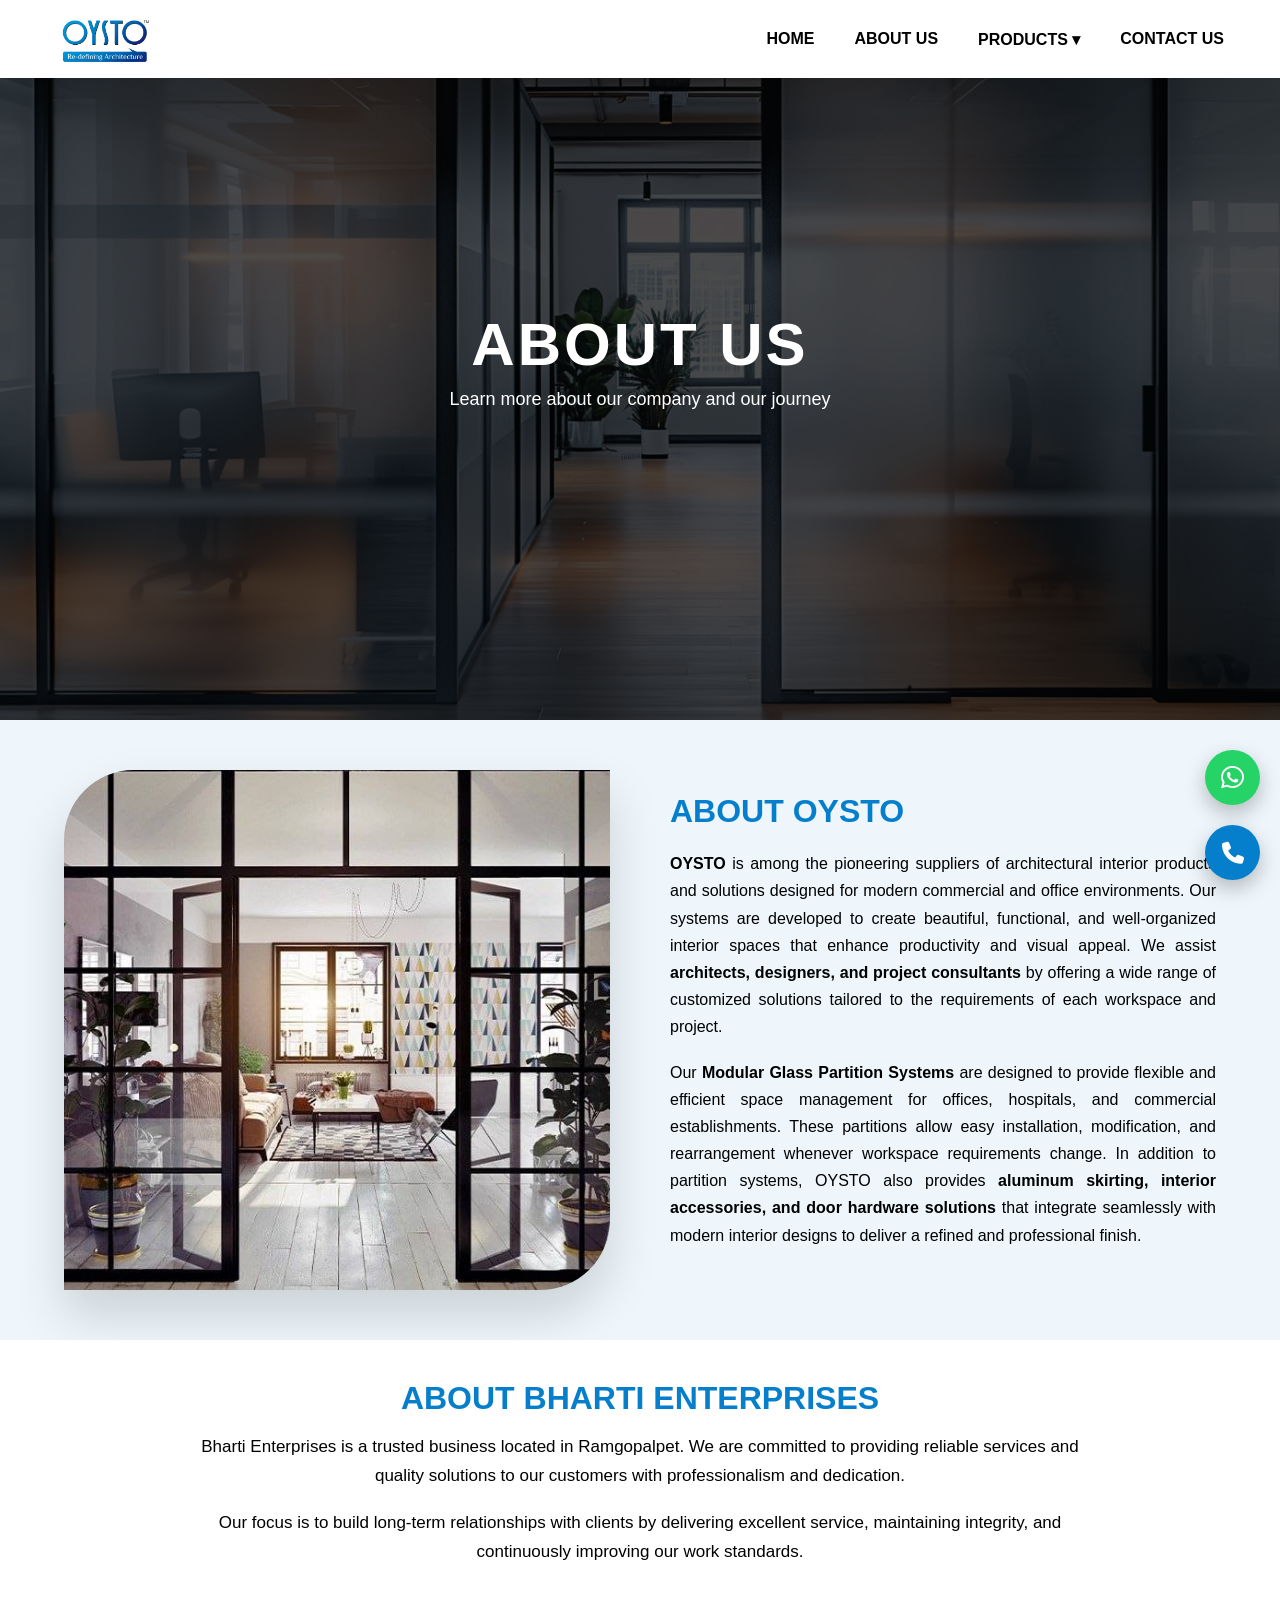
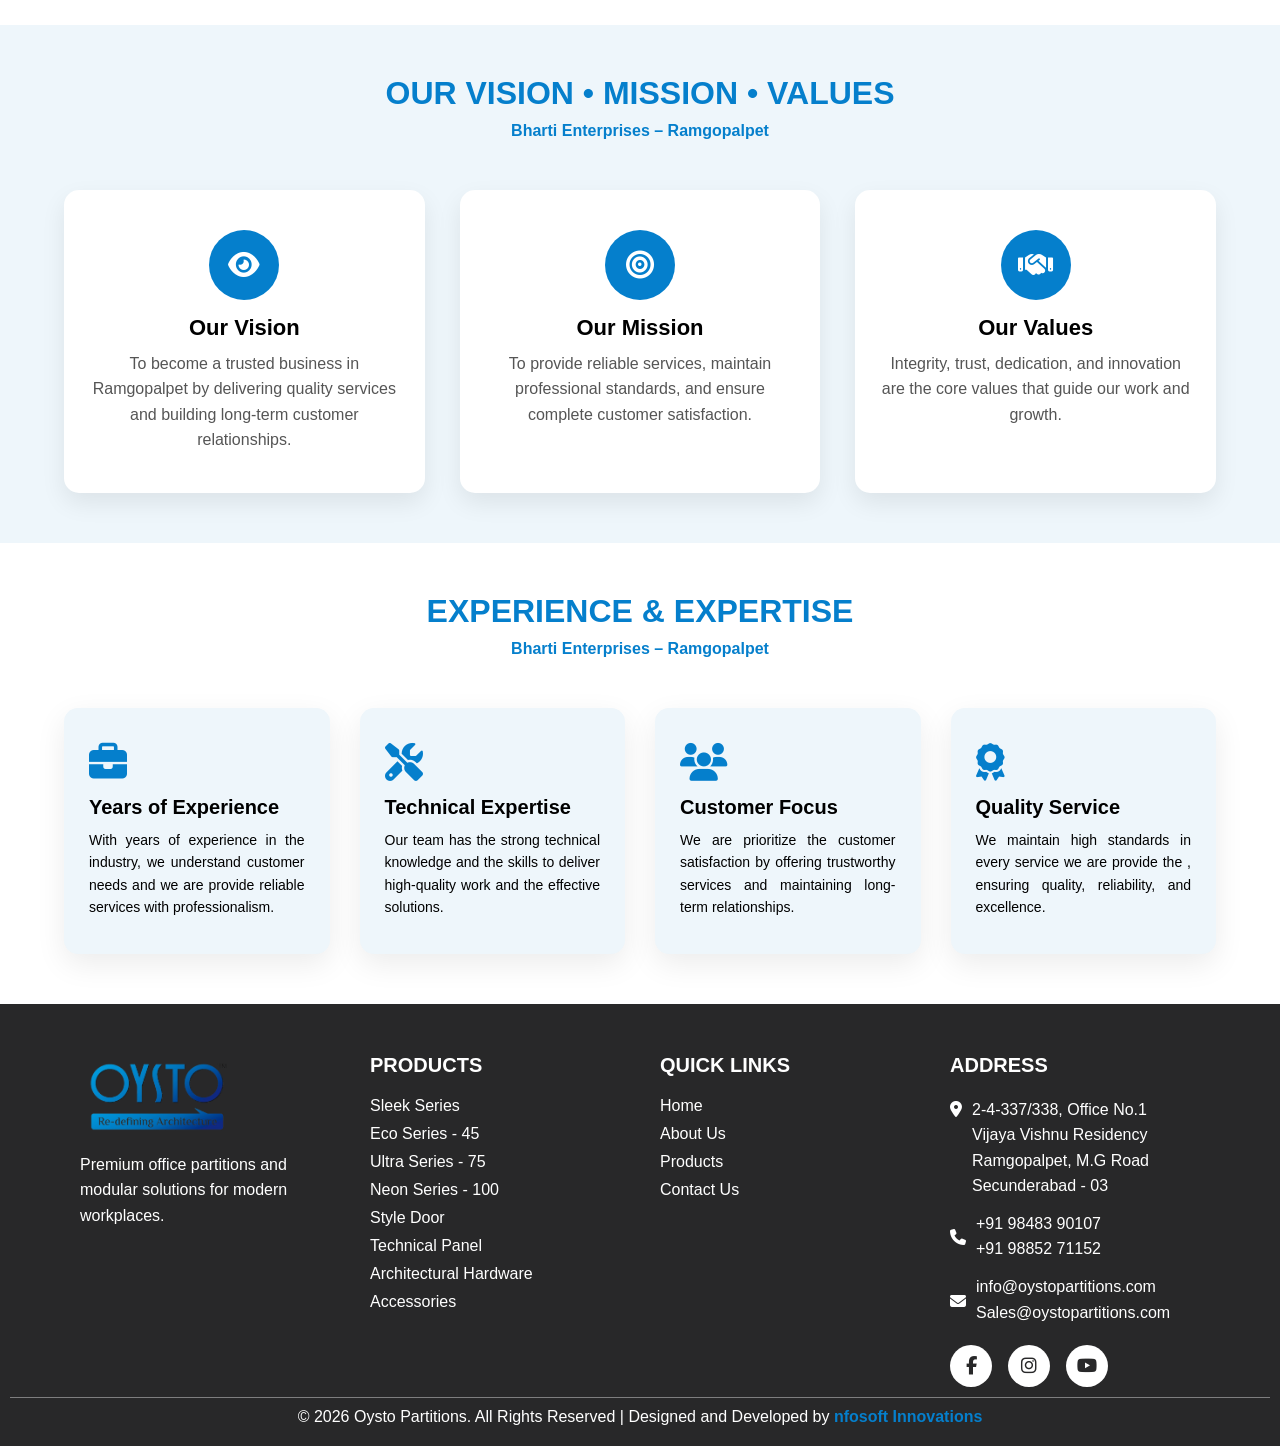
==== commit 481a913c: "oysto" ====
--- a/about.html
+++ b/about.html
@@ -97,15 +97,21 @@
 });
 
 /* MOBILE DROPDOWN */
-
 const dropdown = document.querySelector(".dropdown > a");
 const dropdownMenu = document.querySelector(".dropdown-menu");
 
 dropdown.addEventListener("click", function(e){
 
 if(window.innerWidth <= 768){
+
+// first click → dropdown open
+if(!dropdownMenu.classList.contains("show")){
 e.preventDefault();
-dropdownMenu.classList.toggle("show");
+dropdownMenu.classList.add("show");
+}
+
+// second click → open product page
+
 }
 
 });
@@ -440,7 +446,7 @@
 
 <div class="footer-box left-anim">
 
-<img src="images/logo2.png" class="footer-logo">
+<img src="images/logo.png" class="footer-logo">
 
 <p>
 Premium office partitions and modular solutions
@@ -455,16 +461,22 @@
 <div class="footer-box left-anim">
 
 <h2>Products</h2>
-
 <ul>
-<li>Sleek Series</li>
-<li>Eco Series 45</li>
-<li>Aluminium Partitions</li>
-<li>Sliding Glass Doors</li>
-<li>Frameless Glass</li>
-<li>Acoustic Partitions</li>
-<li>Demountable Walls</li>
-<li>Workstation Dividers</li>
+<li><a href="sleekeries.html">Sleek Series</a></li>
+
+<li><a href="ecoseries-45.html">Eco Series - 45</a></li>
+
+<li><a href="ultraseries-75.html">Ultra Series - 75</a></li>
+
+<li><a href="neonseries-100.html">Neon Series - 100</a></li>
+
+<li><a href="styledoor.html">Style Door</a></li>
+
+<li><a href="technicalpanel.html">Technical Panel</a></li>
+
+<li><a href="architecturalhardware.html">Architectural Hardware</a></li>
+
+<li><a href="accessories.html">Accessories</a></li>
 </ul>
 
 </div>
@@ -479,41 +491,61 @@
 <ul>
 <li><a href="index.html">Home</a></li>
 <li><a href="about.html">About Us</a></li>
-<li><a href="products.html">Products</a></li>
+<li><a href="product.html">Products</a></li>
 <li><a href="contact.html">Contact Us</a></li>
 </ul>
 
 </div>
-
-
 <!-- ADDRESS -->
-
 <div class="footer-box right-anim">
 
 <h2>Address</h2>
 
-<p><i class="fa-solid fa-location-dot"></i>  
+<div class="address-row">
+<i class="fa-solid fa-location-dot"></i>
+
+<div class="address-text">
 2-4-337/338, Office No.1<br>
 Vijaya Vishnu Residency<br>
 Ramgopalpet, M.G Road<br>
 Secunderabad - 03
-</p>
-
-<p><i class="fa-solid fa-phone"></i> 98483 90107</p>
-
-<p><i class="fa-solid fa-envelope"></i> info@oystopartitions.com</p>
-
-
+</div>
+</div>
+
+
+<div class="contact-row">
+<i class="fa-solid fa-phone"></i>
+
+<div class="contact-text">
++91 98483 90107<br>
++91 98852 71152
+</div>
+</div>
+
+
+<div class="contact-row">
+<i class="fa-solid fa-envelope"></i>
+
+<div class="contact-text">
+info@oystopartitions.com<br>
+Sales@oystopartitions.com
+</div>
+</div>
 <div class="social">
-
+<a href="https://www.facebook.com/" target="_blank">
 <i class="fa-brands fa-facebook-f"></i>
+</a>
+
+<a href="https://www.instagram.com/" target="_blank">
 <i class="fa-brands fa-instagram"></i>
+</a>
+
+<a href="https://www.youtube.com/" target="_blank">
 <i class="fa-brands fa-youtube"></i>
-
-</div>
-
-</div>
-
+</a>
+</div>
+
+</div>
 </div>
 
 
@@ -521,8 +553,8 @@
 
 <p>
 © 2026 Oysto Partitions. All Rights Reserved |
-Designed by
-<a href="https://nfosoft.com" target="_blank">NFOSOFT</a>
+Designed and Developed by
+<a href="https://nfosoft.com" target="_blank">nfosoft Innovations</a>
 </p>
 
 </div>
@@ -560,3 +592,17 @@
 
 window.addEventListener("scroll", revealFooter);
 </script>
+
+
+
+
+
+<!-- Floating Buttons -->
+
+<a href="https://wa.me/919885271152" class="float-whatsapp" target="_blank">
+<i class="fa-brands fa-whatsapp"></i>
+</a>
+
+<a href="tel:+919885271152" class="float-phone">
+<i class="fa-solid fa-phone"></i>
+</a>
--- a/css/about.css
+++ b/css/about.css
@@ -112,10 +112,7 @@
 
 /* IMAGE BACKGROUND */
 
-background:
-linear-gradient(rgba(255,255,255,0.6), rgba(255,255,255,0.6)),
-url("https://images.pexels.com/photos/325229/pexels-photo-325229.jpeg");
-
+background:#282829;
 background-size:contain;
 background-position:center;
 background-repeat:no-repeat;
@@ -135,7 +132,7 @@
 .dropdown-item {
     display: block;
     text-decoration: none;
-    color: black !important; /* Force black initially */
+    color: white !important; /* Force black initially */
     font-size: 16px;
     padding: 10px 15px;
     border-radius: 6px;
@@ -891,8 +888,23 @@
 
 
 
+
+
+
+
+
+
+
+
+
+
+
+
+
+
+
 .footer{
-background:#057fcc;
+background:#282829;
 color:white;
 
 font-family:Arial;
@@ -915,6 +927,7 @@
 
 .footer-box h2{
 margin-bottom:20px;
+text-transform: uppercase;
 font-size:20px;
 }
 
@@ -943,20 +956,62 @@
 margin-right:8px;
 font-size: 14px;
 }
+.address-row{
+display:flex;
+align-items:flex-start;
+gap:10px;
+}
+
+.address-row i{
+font-size:16px;
+margin-top:4px;
+}
+
+.address-text{
+line-height:1.6;
+}
+.contact-row{
+display:flex;
+align-items:center;
+gap:10px;
+margin-top:12px;
+}
+
+.contact-text{
+line-height:1.6;
+}
+
+.contact-row i{
+font-size:16px;
+margin-top:2px;
+}
+
 
 .social{
-margin-top:10px;
-}
-
+margin-top:20px;
+display:flex;
+align-items:center;
+gap:6px;   /* icons madhya space */
+}
 .social i{
+width:42px;
+height:42px;
+
+display:flex;
+align-items:center;
+justify-content:center;
+
 font-size:18px;
+
+background:white;
+color:#282829;
+
+border-radius:50%;
+
 margin-right:10px;
-background:white;
-color:#057fcc;
-padding:10px;
-border-radius:50%;
+
 cursor:pointer;
-transition:0.3s;
+transition:.3s;
 }
 
 .social i:hover{
@@ -974,7 +1029,7 @@
 }
 
 .footer-bottom a{
-color:white;
+color:#057fcc;
 font-weight:600;
 text-decoration:none;
 }
@@ -1013,6 +1068,10 @@
 }
 
 
+.social a{
+text-decoration: none;
+}
+
 /* tablet */
 
 @media (max-width:900px){
@@ -1030,7 +1089,7 @@
 
 .footer-container{
 grid-template-columns:1fr;
-text-align:center;
+text-align:left;
 }
 
 .footer-logo{
@@ -1041,4 +1100,101 @@
 margin:8px;
 }
 
+}
+
+
+
+
+
+
+
+
+
+
+
+
+
+/* WhatsApp Button */
+
+.float-whatsapp{
+position:fixed;
+bottom:95px;
+right:20px;
+text-decoration: none;
+width:55px;
+height:55px;
+
+background:#25D366;
+color:white;
+
+border-radius:50%;
+
+display:flex;
+align-items:center;
+justify-content:center;
+
+font-size:26px;
+
+box-shadow:0 8px 20px rgba(0,0,0,0.25);
+
+z-index:999;
+
+animation:whatsappPulse 2s infinite;
+}
+
+/* Phone Button */
+
+.float-phone{
+position:fixed;
+bottom:20px;
+right:20px;
+text-decoration: none;
+width:55px;
+height:55px;
+
+background:#057fcc;
+color:white;
+
+border-radius:50%;
+
+display:flex;
+align-items:center;
+justify-content:center;
+
+font-size:22px;
+
+box-shadow:0 8px 20px rgba(0,0,0,0.25);
+
+z-index:999;
+
+animation:phonePulse 2s infinite;
+}
+
+/* Hover */
+
+.float-whatsapp:hover,
+.float-phone:hover{
+transform:scale(1.1);
+}
+
+/* Animations */
+
+@keyframes whatsappPulse{
+
+0%{box-shadow:0 0 0 0 rgba(37,211,102,.6)}
+
+70%{box-shadow:0 0 0 15px rgba(37,211,102,0)}
+
+100%{box-shadow:0 0 0 0 rgba(37,211,102,0)}
+
+}
+
+@keyframes phonePulse{
+
+0%{box-shadow:0 0 0 0 rgba(5,127,204,.6)}
+
+70%{box-shadow:0 0 0 15px rgba(5,127,204,0)}
+
+100%{box-shadow:0 0 0 0 rgba(5,127,204,0)}
+
 }
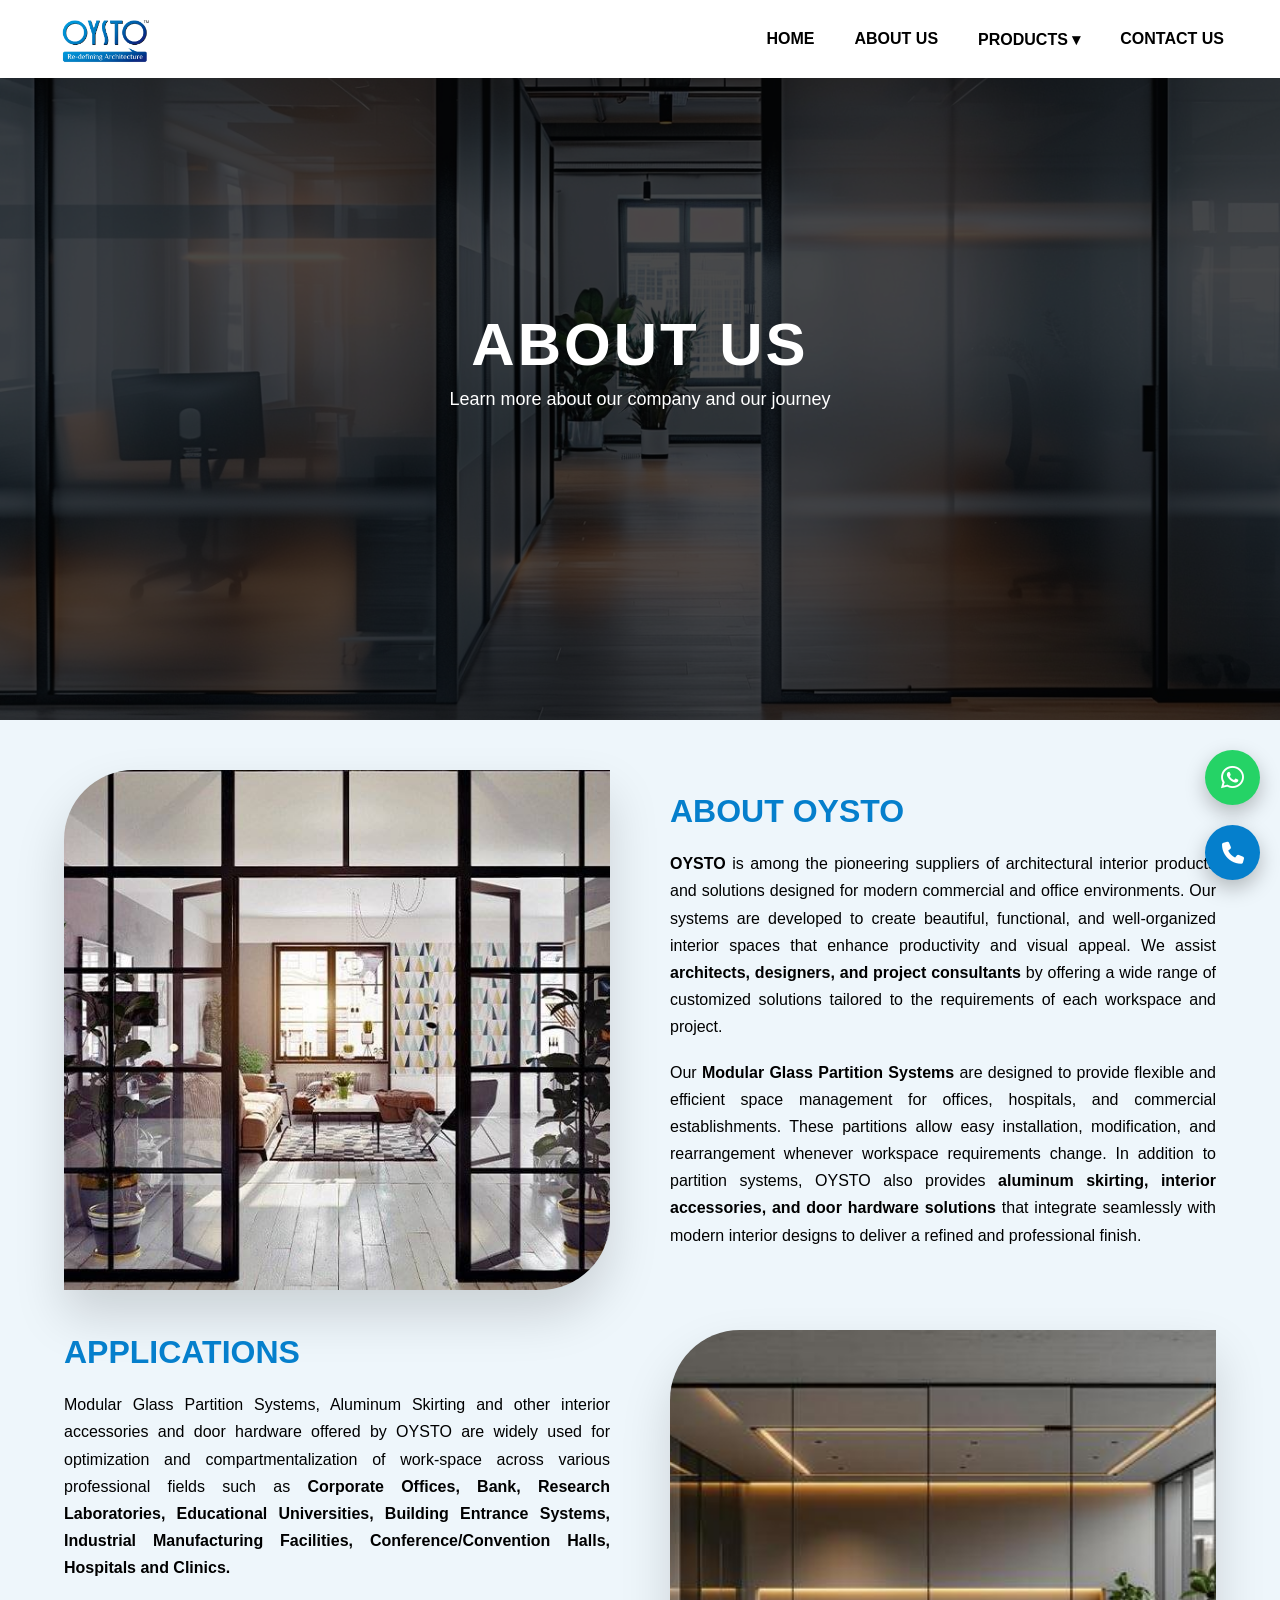
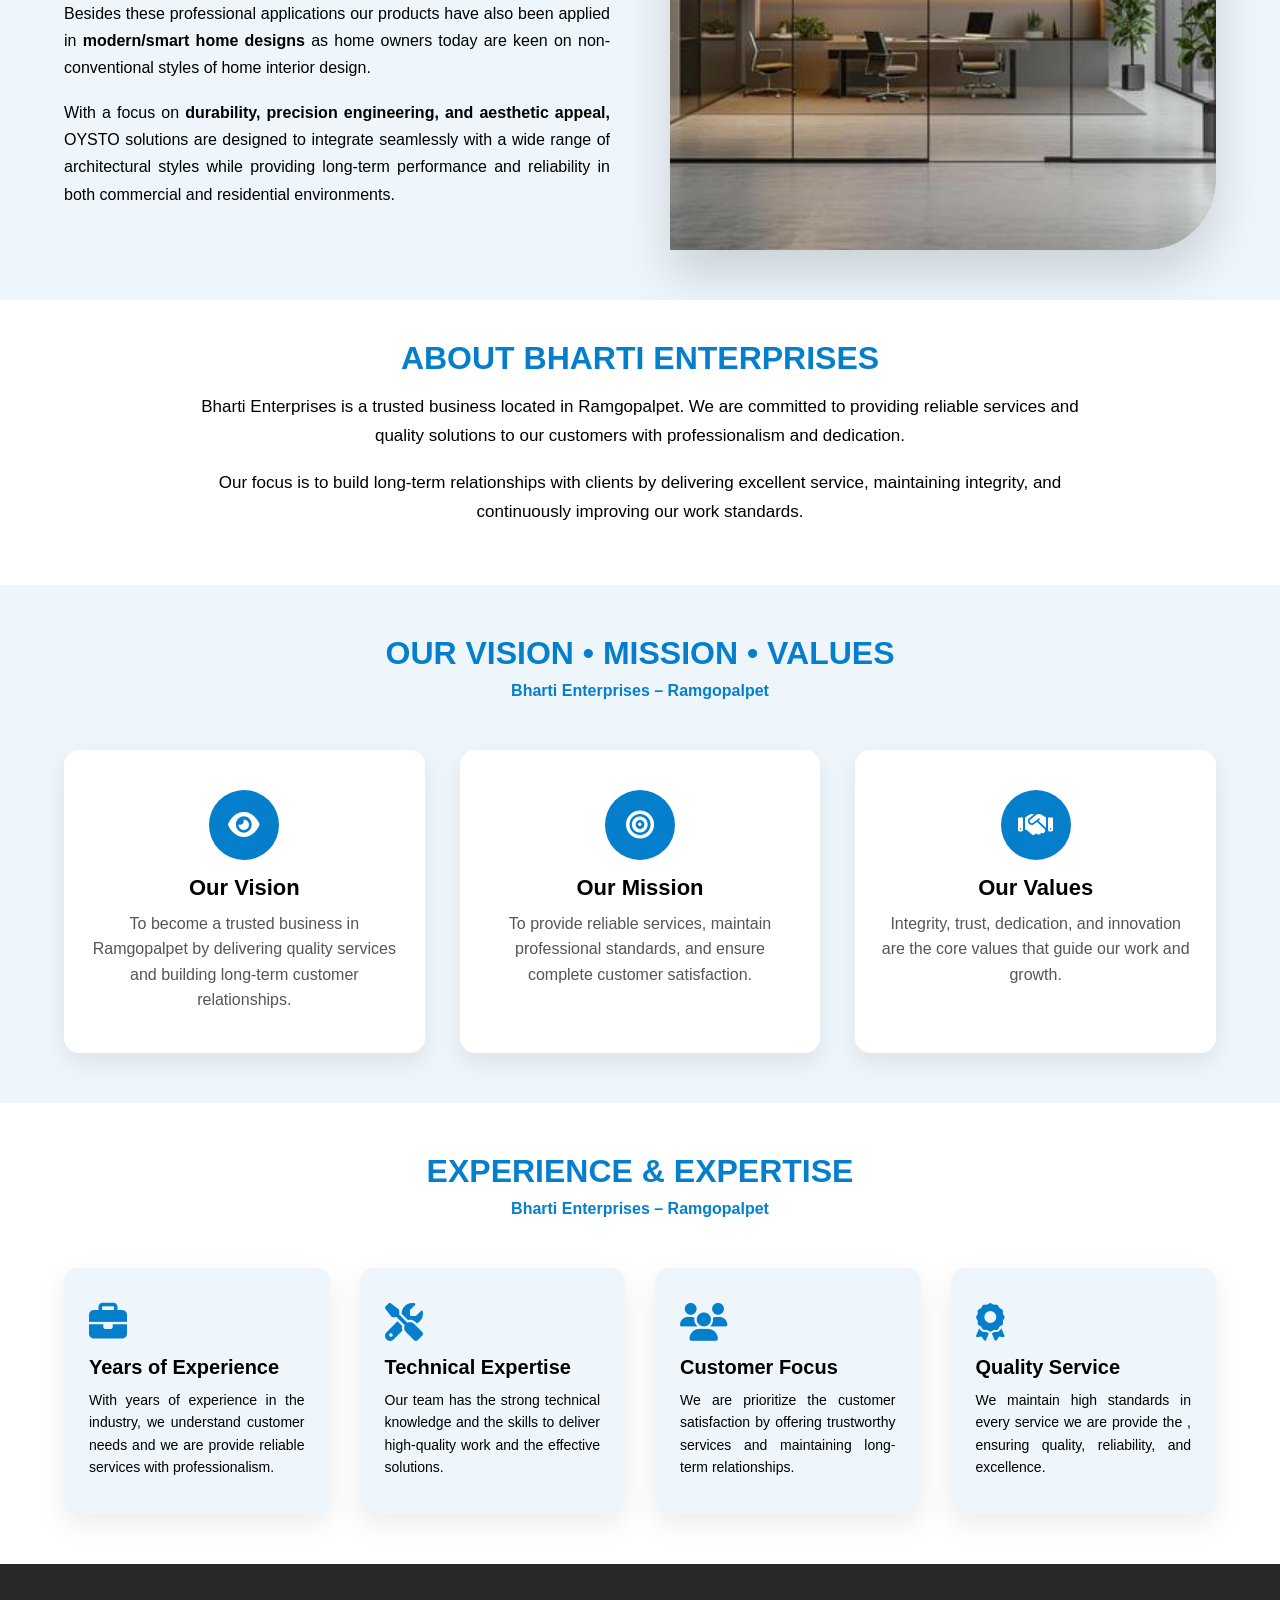
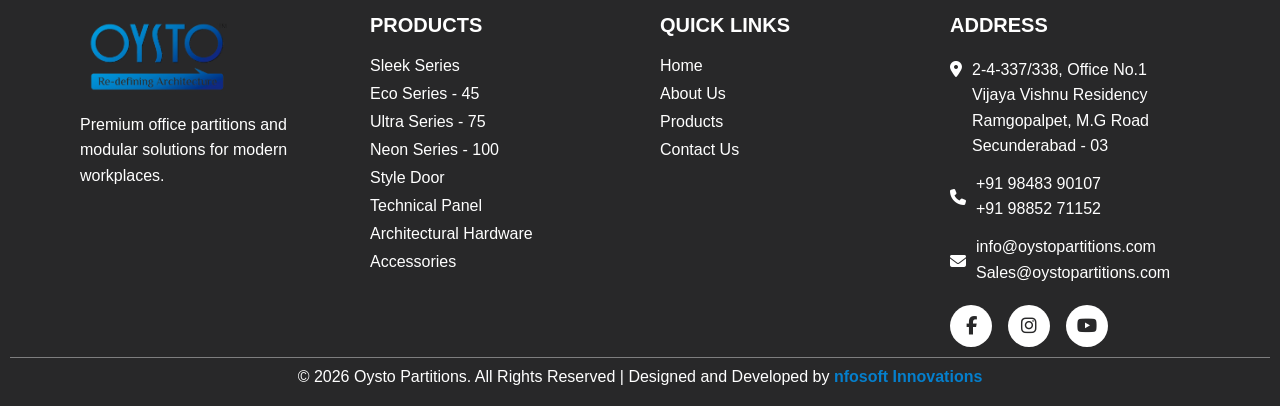
==== commit 0ad779f4: "oysto" ====
--- a/about.html
+++ b/about.html
@@ -166,41 +166,61 @@
 
 
 
-
-
 <section class="about-section">
 
 <div class="about-container">
+
+<!-- ROW 1 -->
 
 <div class="about-image">
 <img src="images/about.png" alt="Glass Partition">
 </div>
 
-
 <div class="about-content">
 
 <h2>About OYSTO</h2>
-<p>
-
+
+<p>
 <b>OYSTO</b> is among the pioneering suppliers of architectural interior products and solutions designed for modern commercial and office environments. Our systems are developed to create beautiful, functional, and well-organized interior spaces that enhance productivity and visual appeal. We assist <b>architects, designers, and project consultants</b> by offering a wide range of customized solutions tailored to the requirements of each workspace and project.
-
-</p>
-
-<p>
-
+</p>
+
+<p>
 Our <b>Modular Glass Partition Systems</b> are designed to provide flexible and efficient space management for offices, hospitals, and commercial establishments. These partitions allow easy installation, modification, and rearrangement whenever workspace requirements change. In addition to partition systems, OYSTO also provides <b>aluminum skirting, interior accessories, and door hardware solutions</b> that integrate seamlessly with modern interior designs to deliver a refined and professional finish.
-
-</p>
-
-
-
+</p>
+
+</div>
+
+</div>
+
+
+<!-- ROW 2 -->
+
+<div class="about-container reverse">
+
+<div class="about-content">
+
+<h2>APPLICATIONS</h2>
+
+<p>
+Modular Glass Partition Systems, Aluminum Skirting and other interior accessories and door hardware offered by OYSTO are widely used for optimization and compartmentalization of work-space across various professional fields such as <b>Corporate Offices, Bank, Research Laboratories, Educational Universities, Building Entrance Systems, Industrial Manufacturing Facilities, Conference/Convention Halls, Hospitals and Clinics.</b>
+</p>
+
+<p>
+Besides these professional applications our products have also been applied in <b>modern/smart home designs</b> as home owners today are keen on non-conventional styles of home interior design.
+</p>
+<p>
+With a focus on <b>durability, precision engineering, and aesthetic appeal, </b>OYSTO solutions are designed to integrate seamlessly with a wide range of architectural styles while providing long-term performance and reliability in both commercial and residential environments.
+</p>
+
+</div>
+
+<div class="about-image">
+<img src="images/highbg.png" alt="Applications">
 </div>
 
 </div>
 
 </section>
-
-
 <script>
 
 const aboutSection = document.querySelector(".about-section");
@@ -216,6 +236,22 @@
 });
 
 </script>
+
+
+
+
+
+
+
+
+
+
+
+
+
+
+
+
 
 
 
--- a/css/about.css
+++ b/css/about.css
@@ -517,6 +517,11 @@
 
 
 
+
+
+
+
+
 .abou-section{
 padding:40px 5%;
 text-align:center;
@@ -591,9 +596,13 @@
 }
 
 }
-
-
-
+.about-container.reverse .about-content h2{
+margin-top:60px;
+}
+
+.about-container.reverse .about-image{
+margin-top:40px;
+}
 
 
 
